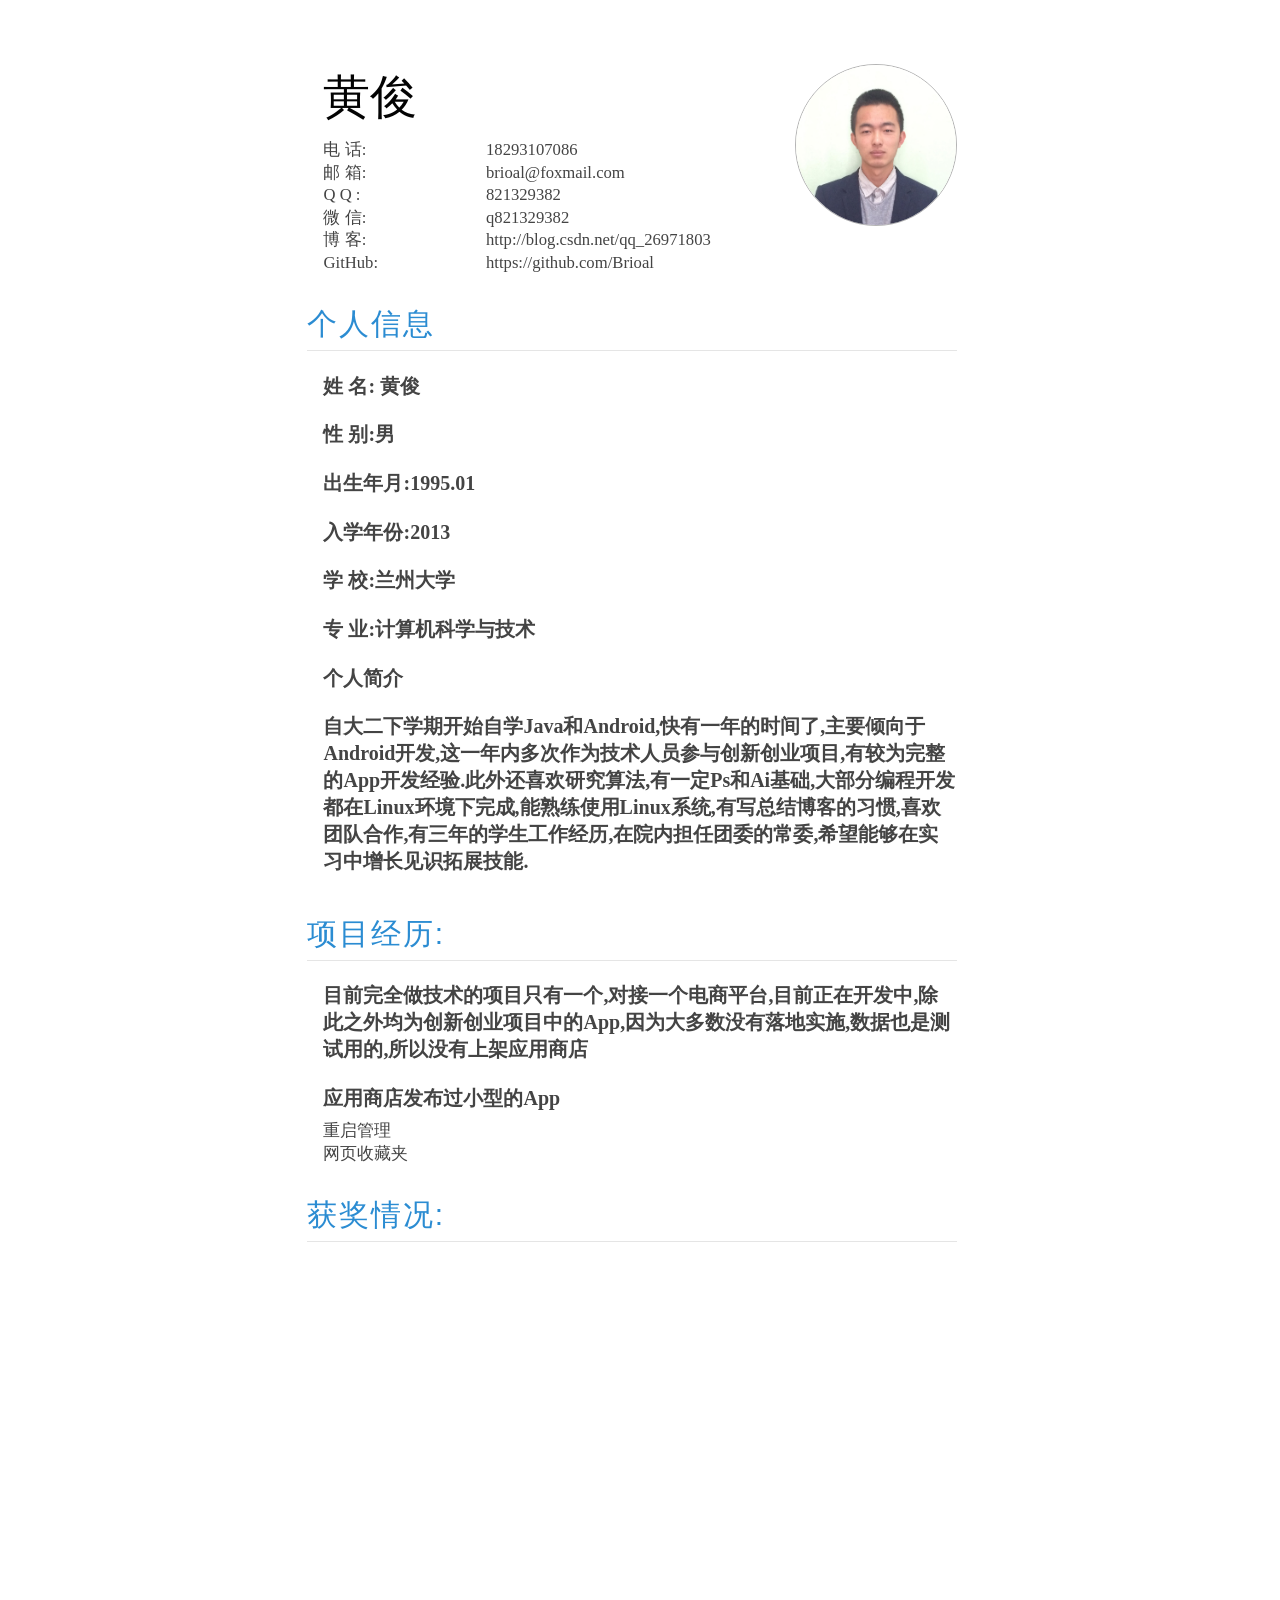
==== index.html @ c10bd790 "Update index.html" ====
<!DOCTYPE html>
<html>
<head>
	<meta charset="utf-8" />
	<title>黄俊的简历</title>
	<link rel="shortcut icon" href="./favicon.ico"/>
	<link rel="apple-touch-icon" href="/joyneop.jpg"/>
	<link rel="stylesheet" type="text/css" href="yart-main.css">
	<script src="./yart.js"></script>
	<style>
	#source-md {
		display: none;
	}
	</style>
	<script type="text/javascript">
	window.addEventListener('load', function(){
		window.theDoms = document.body.getElementsByClassName('lazy-display-animation');
		window.theDelay = 50;
		for (var i = 0; i < window.theDoms.length; i++) {
			setTimeout((function(ii){
				var _fu = function () {
					window.theDoms[ii].classList.add('played');
				};
				return _fu;
			})(i), window.theDelay*i);
		};
		[].map.call(document.body.getElementsByTagName('a'), function (n) {
			n.target = '_blank';
		});
		[].map.call(document.body.querySelectorAll('img[data-async-src]'), function (n) {
			n.src = n.getAttribute('data-async-src');
		});
	}, false);
	</script>
</head>
<body>
	
	<div class="page-start"></div>
	<div id="source-md">
		@ 黄俊

		@@ 电 话:: 18293107086
		@@ 邮 箱:: brioal@foxmail.com
		@@ 	Q  Q :: 821329382
		@@ 微 信:: q821329382
		@@ 博 客:: [http://blog.csdn.net/qq_26971803](http://blog.csdn.net/qq_26971803)
		@@ GitHub:: [https://github.com/Brioal](https://github.com/Brioal)
		# 个人信息
		

		## 姓	 名: 黄俊
		
		## 性	 别:男
		
		## 出生年月:1995.01
		
		## 入学年份:2013
		
		## 学	 校:兰州大学
		
		## 专	 业:计算机科学与技术
		
		

		## 个人简介 
		## 自大二下学期开始自学Java和Android,快有一年的时间了,主要倾向于Android开发,这一年内多次作为技术人员参与创新创业项目,有较为完整的App开发经验.此外还喜欢研究算法,有一定Ps和Ai基础,大部分编程开发都在Linux环境下完成,能熟练使用Linux系统,有写总结博客的习惯,喜欢团队合作,有三年的学生工作经历,在院内担任团委的常委,希望能够在实习中增长见识拓展技能.
		# 项目经历:
		## 目前完全做技术的项目只有一个,对接一个电商平台,目前正在开发中,除此之外均为创新创业项目中的App,因为大多数没有落地实施,数据也是测试用的,所以没有上架应用商店
		## 应用商店发布过小型的App 
		@@ [重启管理](http://android.myapp.com/myapp/detail.htm?apkName=com.brioal.poswermanager)
		@@ [网页收藏夹](http://android.myapp.com/myapp/detail.htm?apkName=com.brioal.urlconnections)
		
		# 获奖情况:
		## -  2013 校级优秀共青团员
		## -  2014 院级优秀共青团学生干部 ,校级优秀共青团员
		## - 2015 "川沙新镇"首届全国智慧人才创业大赛西北西南区决赛优秀奖
		## - 2015 院Ps创意大赛二等奖 , 程序设计大赛一等奖
		## - 2015 "互联网+"大学生创新创业大赛校赛二等奖
		## - 2016 全国大学生计算机设计大赛 外包大赛二等奖

		# 正在进行的项目:
		## - 2016电商大赛:校赛答辩第一名
		## - 2016创青春创业大赛:等待省赛
		## - 2016校创:院答辩分数第一
		## - 2016 全国大学生计算机设计大赛 被推荐参加国赛

		

		
	</div>
	<div class="grand cont" id="cont">
		<img class="avatar" data-async-src="./avatar.jpg">
	</div>
	<script type="text/javascript">
	var source = document.getElementById('source-md').innerHTML;
	document.getElementById('source-md').remove()
	resumeMarkdownParser(source);
	</script>
</body>
</html>
---- yart-main.css ----
/* ----------------------------------------------------------- */


* {
	text-rendering: optimizeLegibility;
	-webkit-font-smoothing: antialiased;
}

body {
	font-size: 10pt;
	margin: 0 auto;
}

strong {
	font-weight: 400;
}

.avatar {
	float: right;
	width: 3.38cm;
	height: 3.38cm;
	margin: -1pt 0 0 0;
}

h1 {
	font-size: 28pt;
	margin: 0 0 6pt;
}

a {
	color: inherit;
	text-decoration: none;
}

.contact a {
	display: inline-block;
}

.contact {
	line-height: 1.35em;
	display: block;
}

.contact em {
	font-style: normal;
	display: inline-block;
	width: 130px;
}

.main {
	padding-top: 1cm;
}

.section {
}

.section-heading {
	font-size: 18pt;
	letter-spacing: 0.10rem;
	padding-top: 18pt;
	margin: 0 0 13pt -10pt;
}

.subsection-tagline {
	font-size: 10pt;
	letter-spacing: 0.12rem;
	text-transform: uppercase;
	display: block;
	margin: 13pt 0 13pt -10pt;
}

h3 {
	font-size: 12pt;
	margin: 13pt 0 5pt;
}

h3 .job {
	box-sizing: border-box;
	display: inline-block;
	min-width: 7cm;
}

h3 .duration {
}

p {
	line-height: 1.45em;
	margin: 0;
}

p a {
}

.ref {
	font-size: 9pt;
	display: block;
	margin: 5pt 0 5pt;
}


/* ----------------------------------------------------------- */


@media all {
	.page-break	{ display: none; }
	.page-start	{ display: none; }
}

@media screen {
	.download-button {
		font-family: 'Seravek', 'Seoge UI', 'Helvetica Neue', 'Helvetica', Verdana, Arial, 'Lantinghei SC', 'Hiragino Sans GB', 'Heiti SC', sans-serif;
		font-size: 14pt;
		border-radius: 3px;
		letter-spacing: 0.03rem;
		text-align: center;
		text-shadow: rgba(0, 0, 0, 0.1533333333) 0 1px 1px;
		display: block;
		box-sizing: border-box;
		height: 70px;
		padding: 1.25em 0;
		margin: 30px auto 0;
	}
	.download-button.played {
		border-top-left-radius: 3px;
		border-top-right-radius: 3px;
		border-bottom-left-radius: 3px;
		border-bottom-right-radius: 3px;
	}
	.download-button:hover {
	}
}

@media only screen and (min-width: 768px) {
	body {
		max-width: 13.4cm;
		padding: 0 2.5cm 0;
		zoom: 1.25;
	}
	.grand.cont {
		padding: 1.4cm 0;
	}
	.avatar {
	}
}

@media only screen and (max-width: 767px) {
	body {
		padding: 0 0cm 0;
	}
	.grand.cont {
		padding: 0.4cm 0;
	}
	.avatar {
		border: 0.8px solid #B4B4B4;
	}
}

@media print {
	.page-break	{ display: block; page-break-before: always; }
	.page-start { display: block; height: 1.4cm; }
	.download-button, #theme-selection.theme-selection {
		display: none;
	}
	body {
		max-width: 14.1cm;
	}
}

.lazy-display-animation {
	visibility: hidden;
	opacity: 0;
	-webkit-transition: all 210ms ease 100ms;
	-moz-transition: all 210ms ease 100ms;
	-ms-transition: all 210ms ease 100ms;
	-o-transition: all 210ms ease 100ms;
	transition: all 210ms ease 100ms;
	-webkit-transform: translateX(21px);
	-moz-transform: translateX(21px);
	-ms-transform: translateX(21px);
	-o-transform: translateX(21px);
	transform: translateX(21px);
}

.lazy-display-animation.played {
	visibility: visible;
	opacity: 1;
	-webkit-transform: none;
	-moz-transform: none;
	-ms-transform: none;
	-o-transform: none;
	transform: none;
}


/* ----------------------------------------------------------- */



body {
	font-family: 'Iowan Old Style', 'FF Meta Serif', 'Freight Text Pro', 'Palatino', Merriweather, Charter, Georgia, 'Times New Roman', 'Lantinghei SC', 'Hiragino Sans GB', 'Heiti SC', serif;
	color: #444;
	background: none;
}

.avatar {
	border-radius: 100cm;
	width: 3.38cm;
	height: 3.38cm;
}

h1 {
	font-weight: 400;
	color: #030303;
}

a {
}

.contact {
	font-weight: 300;
	color: #444;
}

.contact span {
}

.contact span em {
	font-style: normal;
	width: 130px;
}

.main {
	padding-top: 1cm;
}

.section {
	padding-bottom: 18pt;
}

.section-heading, .subsection-tagline {
	font-family: 'Seravek', 'Seoge UI', 'Helvetica Neue', 'Helvetica', Verdana, Arial, 'Lantinghei SC', 'Hiragino Sans GB', 'Heiti SC', sans-serif;
}

.section-heading {
	font-weight: 400;
	color: #2B8CD2;
	letter-spacing: 0.10rem;
	text-transform: uppercase;
	border-bottom: 0.8px solid #E5E5E5;
	padding-bottom: 3pt;
}

.subsection-tagline {
	font-weight: 400;
	color: #2B8CD2;
	letter-spacing: 0.12rem;
	text-transform: uppercase;
}

h3 {
	font-weight: 600;
}

h3 .duration {
	font-family: 'Seravek', 'Seoge UI', 'Helvetica Neue', 'Helvetica', Verdana, Arial, 'Lantinghei SC', 'Hiragino Sans GB', 'Heiti SC', sans-serif;
	font-weight: 200;
	color: #7A7A7A;
}

p {
	font-weight: 300;
	color: #030303;
}

p a {
	color: #2B8CD2;
}

.ref {
	font-family: 'Seravek', 'Seoge UI', 'Helvetica Neue', 'Helvetica', Verdana, Arial, 'Lantinghei SC', 'Hiragino Sans GB', 'Heiti SC', sans-serif;
	font-weight: 300;
	color: #999;
}


/* ----------------------------------------------------------- */


@media screen {
	.download-button {
		font-weight: 300;
		color: #FFF;
		background: #23A1E6;
		text-shadow: rgba(0, 0, 0, 0.1533333333) 0 1px 1px;
	}
	.download-button:hover {
		background: #2282CC;
	}
	.avatar {
		border: 0.8px solid #B4B4B4;
	}
}

@media print {
	.download-button {
		display: none;
	}
	body {
		color: #030303;
	}
	.avatar {
		border: 0.5pt solid #B4B4B4;
	}
	.section-heading, .subsection-tagline {
		color: #55AAFF;
	}
	.section-heading {
		border-bottom: 0.5pt solid #DDD;
	}
	h3 .duration, .ref {
		color: #999;
	}
	p {
		font-family: 'Iowan Old Style', 'FF Meta Serif', 'Freight Text Pro', 'Palatino', Merriweather, Charter, Georgia, 'Times New Roman', 'Lantinghei SC', 'Hiragino Sans GB', 'Heiti SC', serif;
		color: #030303;
	}
}

.theme-selection-line {
	background: #23A1E6;
}

.theme-selection-line span {
	text-shadow: inherit !important;
}
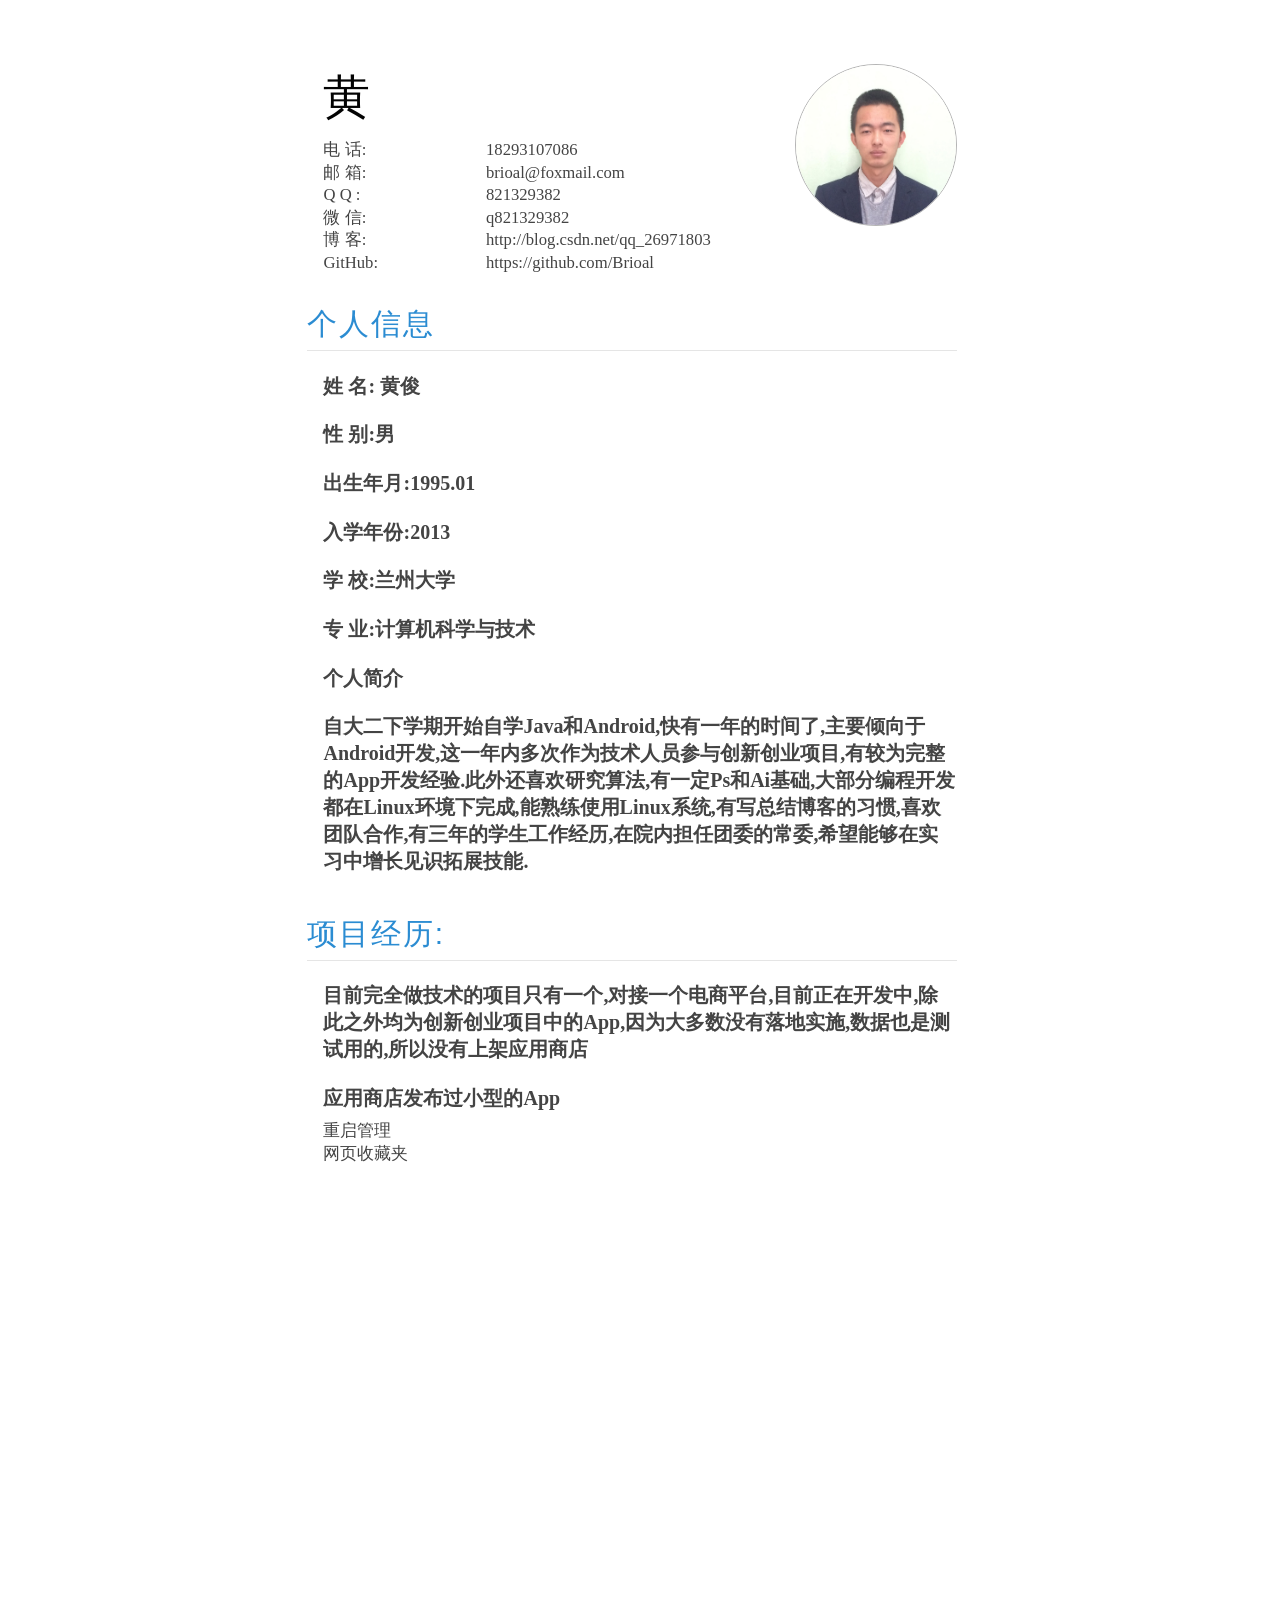
==== commit b576e954: "Update index.html" ====
--- a/index.html
+++ b/index.html
@@ -37,7 +37,7 @@
 	
 	<div class="page-start"></div>
 	<div id="source-md">
-		@ 黄俊
+		@ 黄
 
 		@@ 电 话:: 18293107086
 		@@ 邮 箱:: brioal@foxmail.com
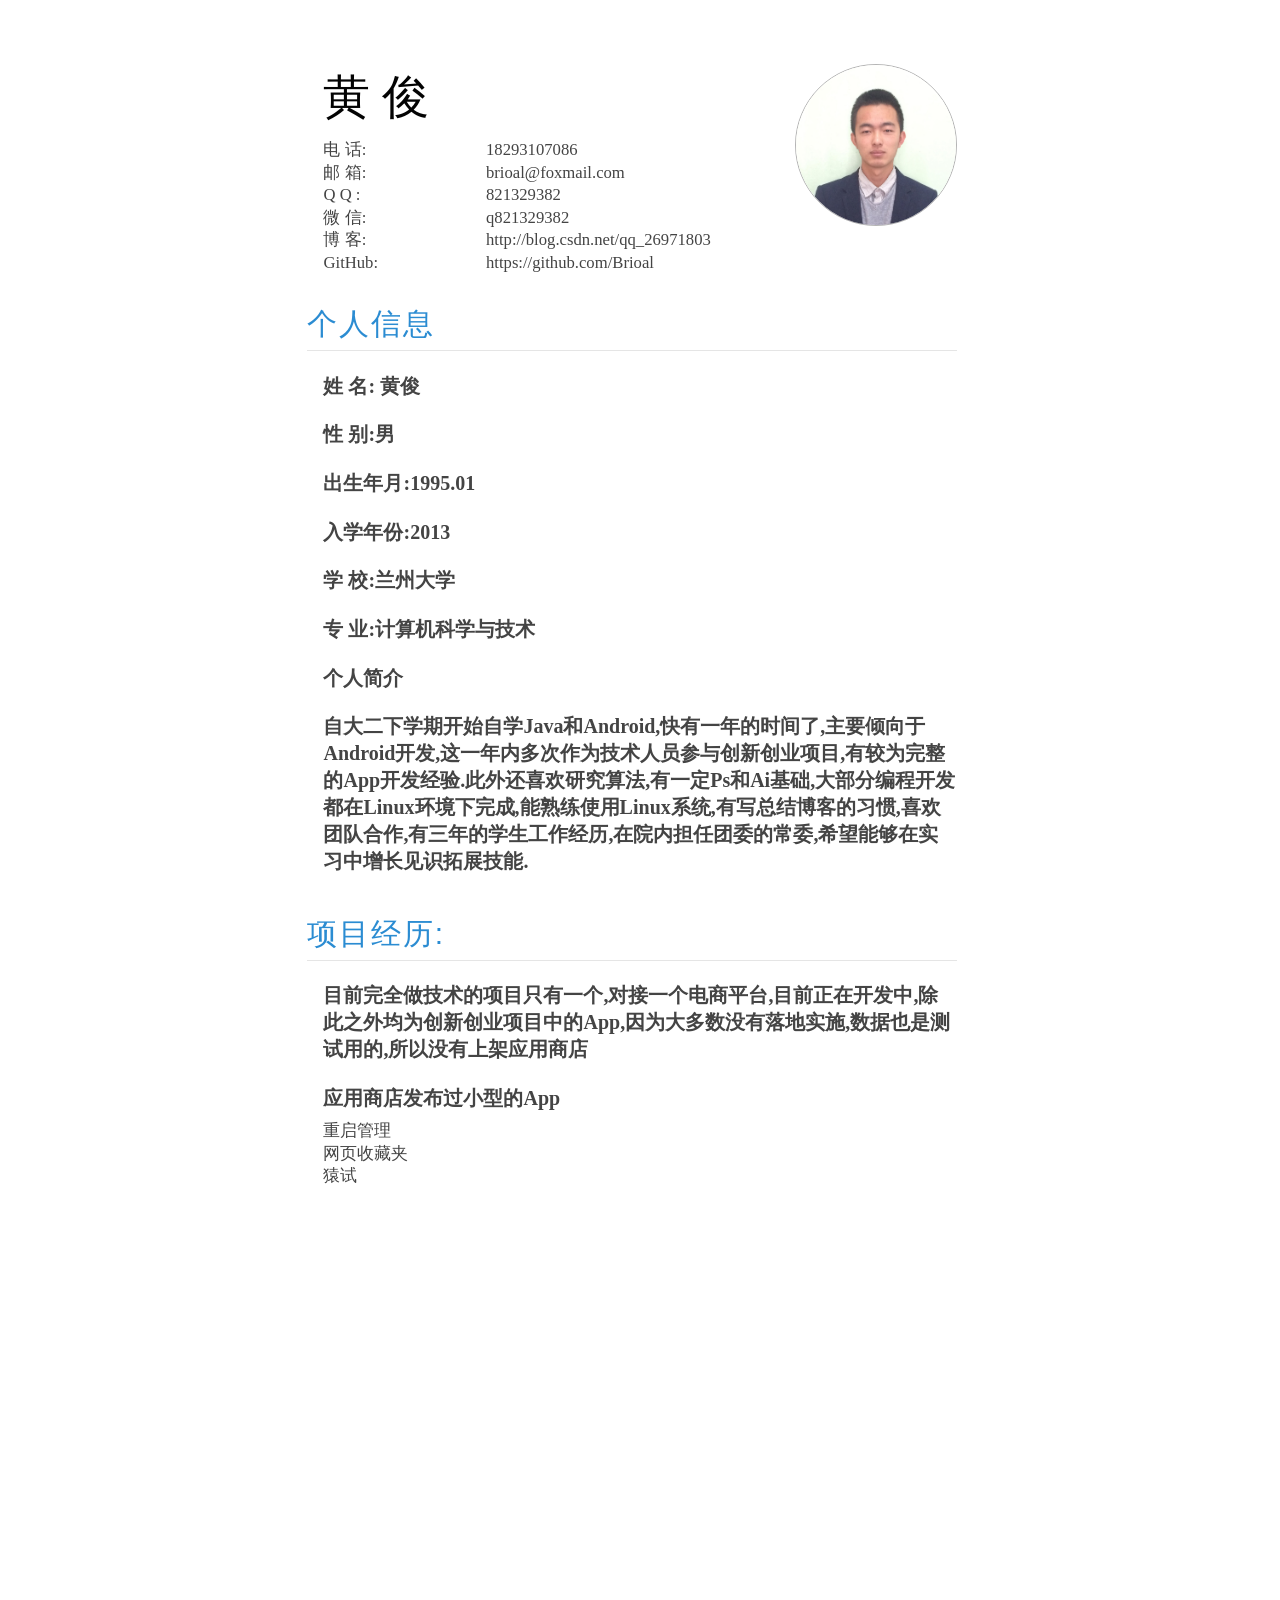
==== commit 448805df: "Update index.html" ====
--- a/index.html
+++ b/index.html
@@ -37,7 +37,7 @@
 	
 	<div class="page-start"></div>
 	<div id="source-md">
-		@ 黄
+		@ 黄 俊
 
 		@@ 电 话:: 18293107086
 		@@ 邮 箱:: brioal@foxmail.com
@@ -69,6 +69,10 @@
 		## 应用商店发布过小型的App 
 		@@ [重启管理](http://android.myapp.com/myapp/detail.htm?apkName=com.brioal.poswermanager)
 		@@ [网页收藏夹](http://android.myapp.com/myapp/detail.htm?apkName=com.brioal.urlconnections)
+		@@ [猿试](http://android.myapp.com/myapp/detail.htm?apkName=com.brioal.javain82)
+		@@ [跬步](http://android.myapp.com/myapp/detail.htm?apkName=com.brioal.guibu20&apkCode=1)
+		@@ [口袋代码](http://android.myapp.com/myapp/detail.htm?apkName=com.brioal.pocketcode30&apkCode=1)
+		@@ [归园田居](http://android.myapp.com/myapp/detail.htm?apkName=com.brioal.guijutianyuan&apkCode=1)
 		
 		# 获奖情况:
 		## -  2013 校级优秀共青团员
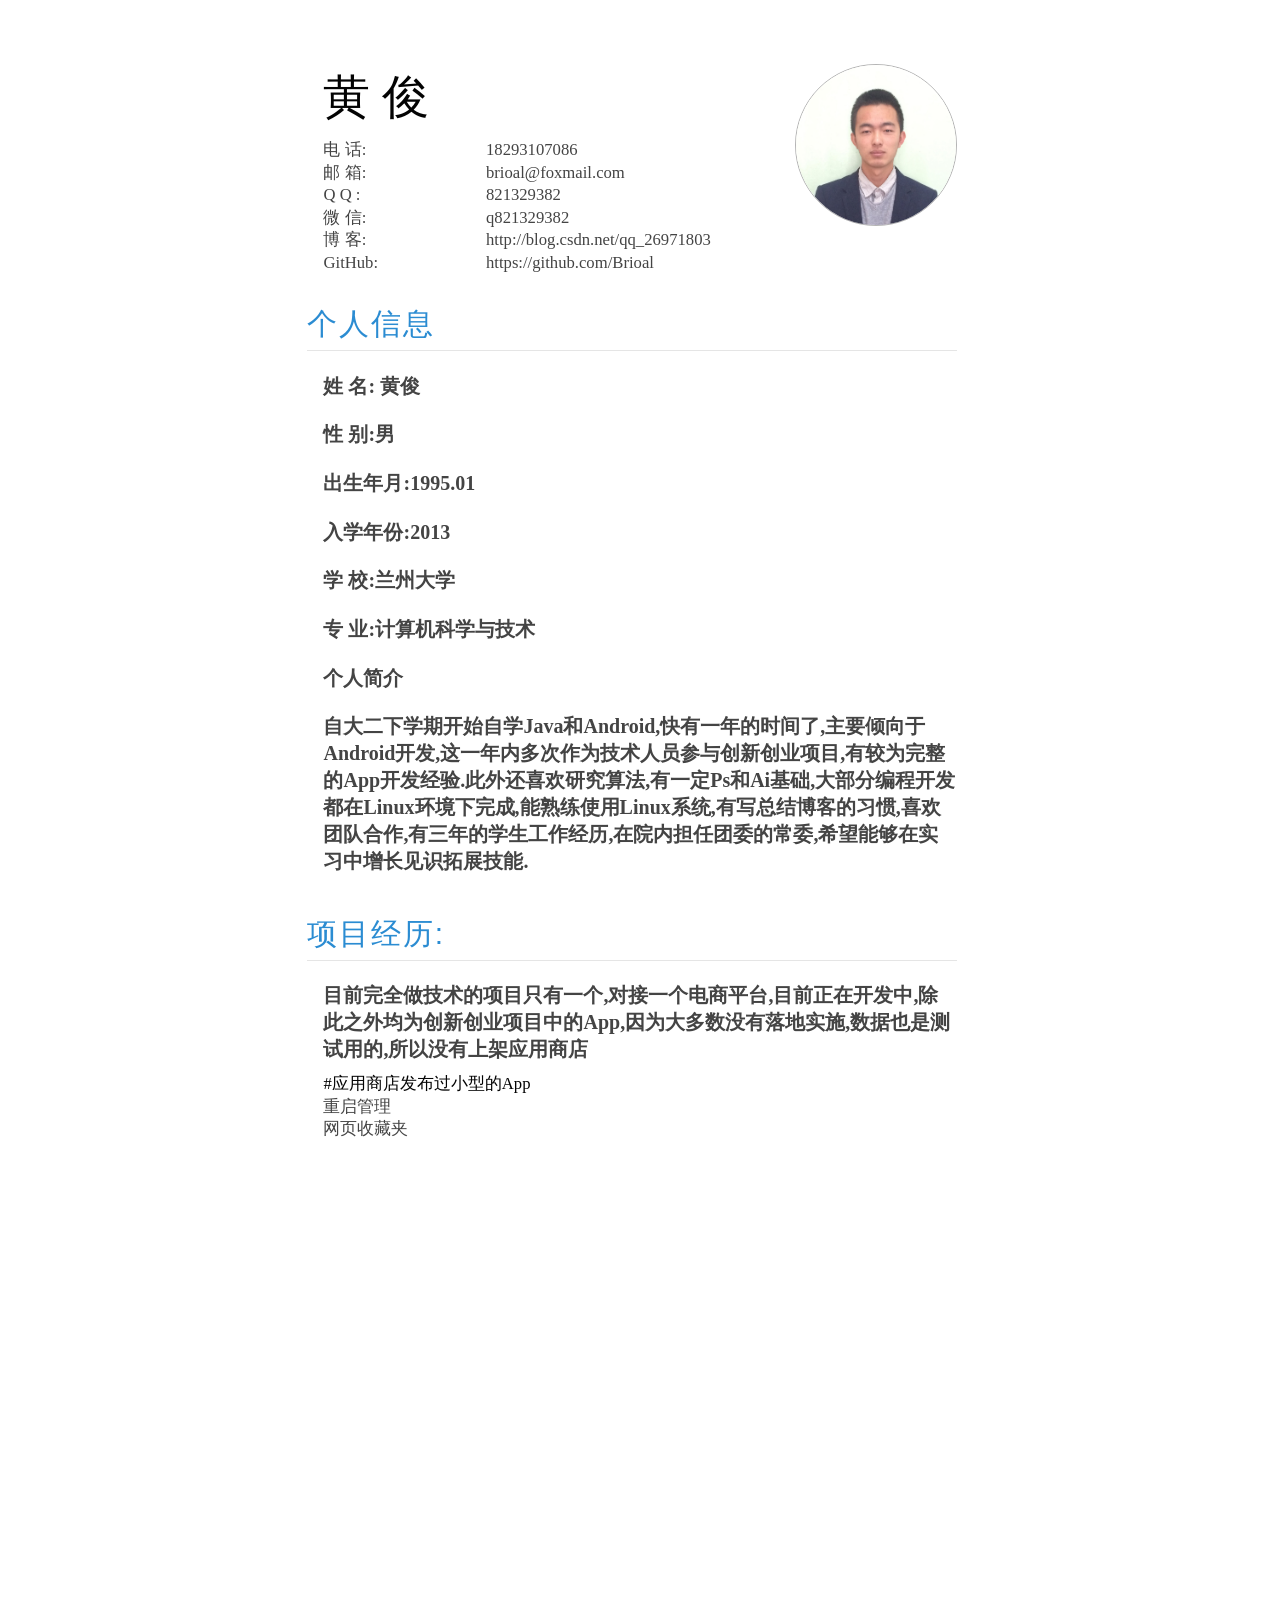
==== commit 7dda4d11: "Update index.html" ====
--- a/index.html
+++ b/index.html
@@ -66,7 +66,7 @@
 		## 自大二下学期开始自学Java和Android,快有一年的时间了,主要倾向于Android开发,这一年内多次作为技术人员参与创新创业项目,有较为完整的App开发经验.此外还喜欢研究算法,有一定Ps和Ai基础,大部分编程开发都在Linux环境下完成,能熟练使用Linux系统,有写总结博客的习惯,喜欢团队合作,有三年的学生工作经历,在院内担任团委的常委,希望能够在实习中增长见识拓展技能.
 		# 项目经历:
 		## 目前完全做技术的项目只有一个,对接一个电商平台,目前正在开发中,除此之外均为创新创业项目中的App,因为大多数没有落地实施,数据也是测试用的,所以没有上架应用商店
-		## 应用商店发布过小型的App 
+		#应用商店发布过小型的App 
 		@@ [重启管理](http://android.myapp.com/myapp/detail.htm?apkName=com.brioal.poswermanager)
 		@@ [网页收藏夹](http://android.myapp.com/myapp/detail.htm?apkName=com.brioal.urlconnections)
 		@@ [猿试](http://android.myapp.com/myapp/detail.htm?apkName=com.brioal.javain82)
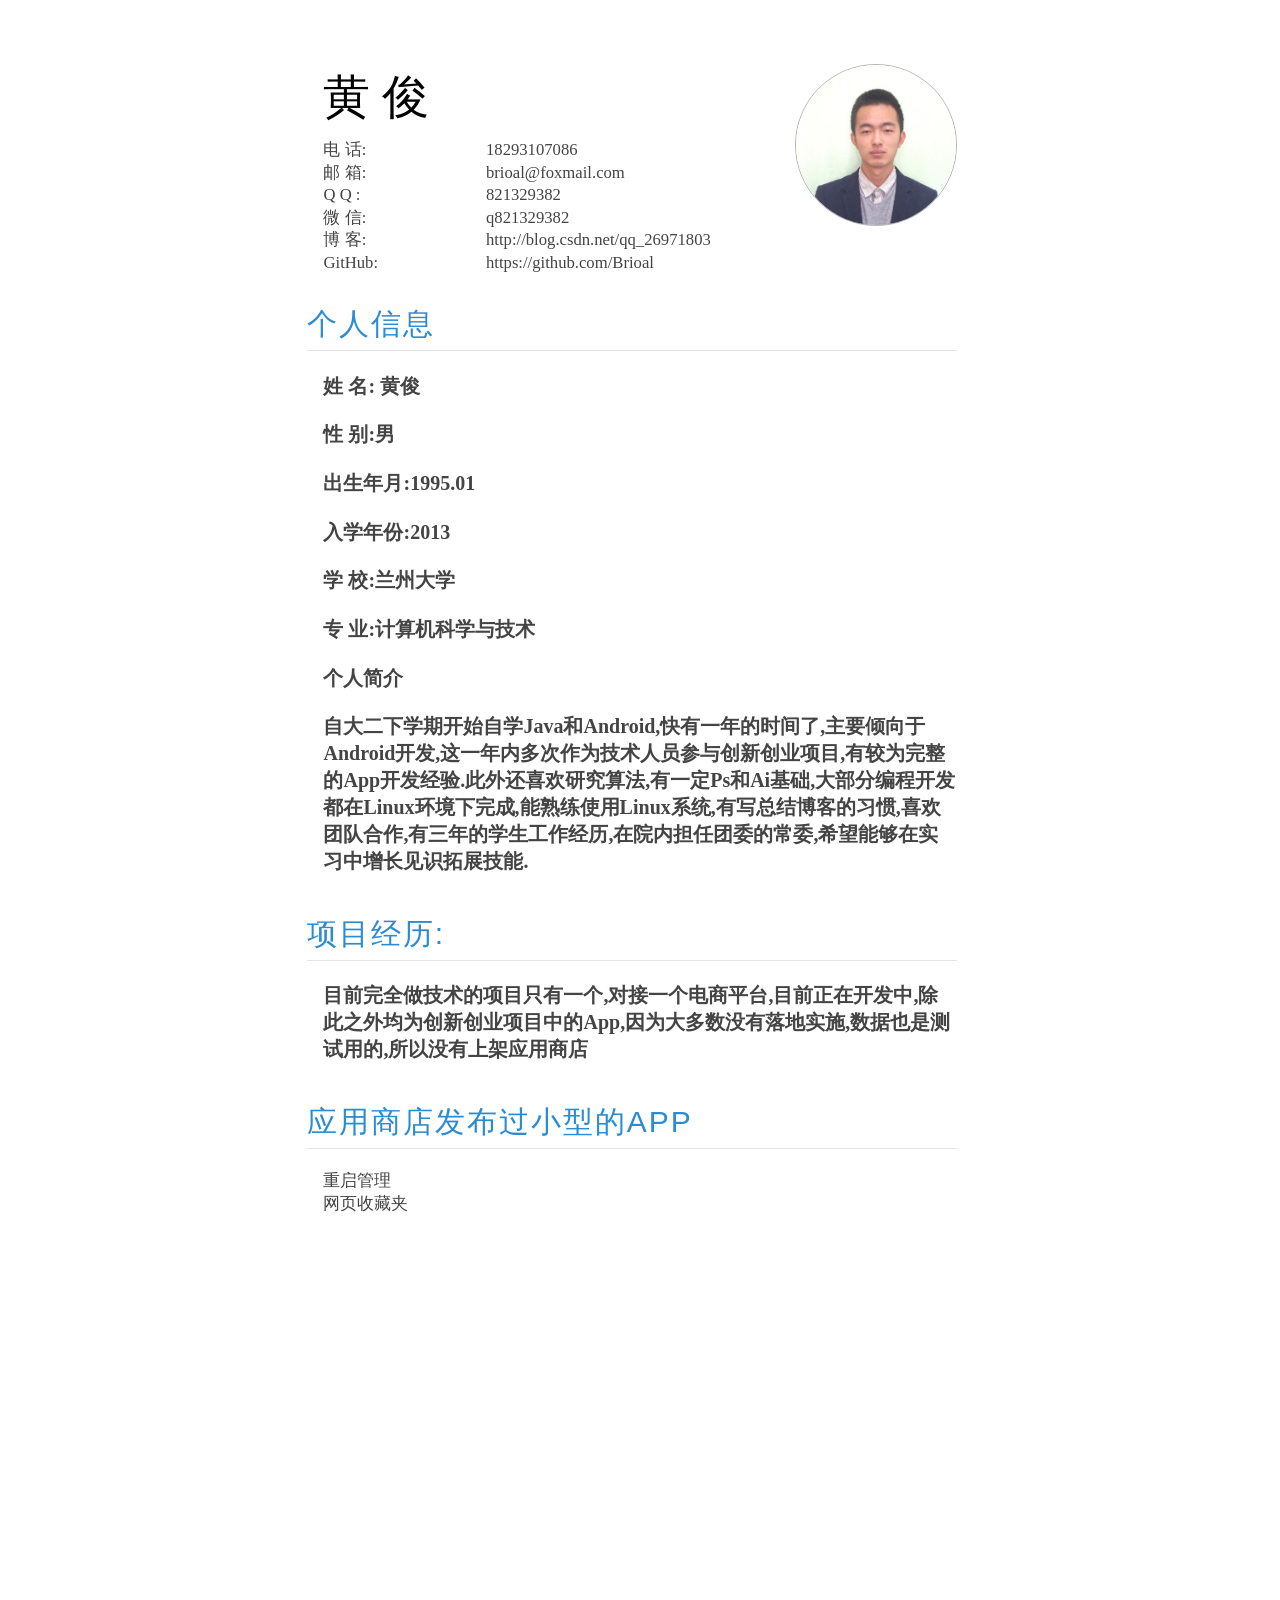
==== commit ce35eda0: "Update index.html" ====
--- a/index.html
+++ b/index.html
@@ -66,7 +66,9 @@
 		## 自大二下学期开始自学Java和Android,快有一年的时间了,主要倾向于Android开发,这一年内多次作为技术人员参与创新创业项目,有较为完整的App开发经验.此外还喜欢研究算法,有一定Ps和Ai基础,大部分编程开发都在Linux环境下完成,能熟练使用Linux系统,有写总结博客的习惯,喜欢团队合作,有三年的学生工作经历,在院内担任团委的常委,希望能够在实习中增长见识拓展技能.
 		# 项目经历:
 		## 目前完全做技术的项目只有一个,对接一个电商平台,目前正在开发中,除此之外均为创新创业项目中的App,因为大多数没有落地实施,数据也是测试用的,所以没有上架应用商店
-		#应用商店发布过小型的App 
+	
+	
+		#  应用商店发布过小型的App 
 		@@ [重启管理](http://android.myapp.com/myapp/detail.htm?apkName=com.brioal.poswermanager)
 		@@ [网页收藏夹](http://android.myapp.com/myapp/detail.htm?apkName=com.brioal.urlconnections)
 		@@ [猿试](http://android.myapp.com/myapp/detail.htm?apkName=com.brioal.javain82)
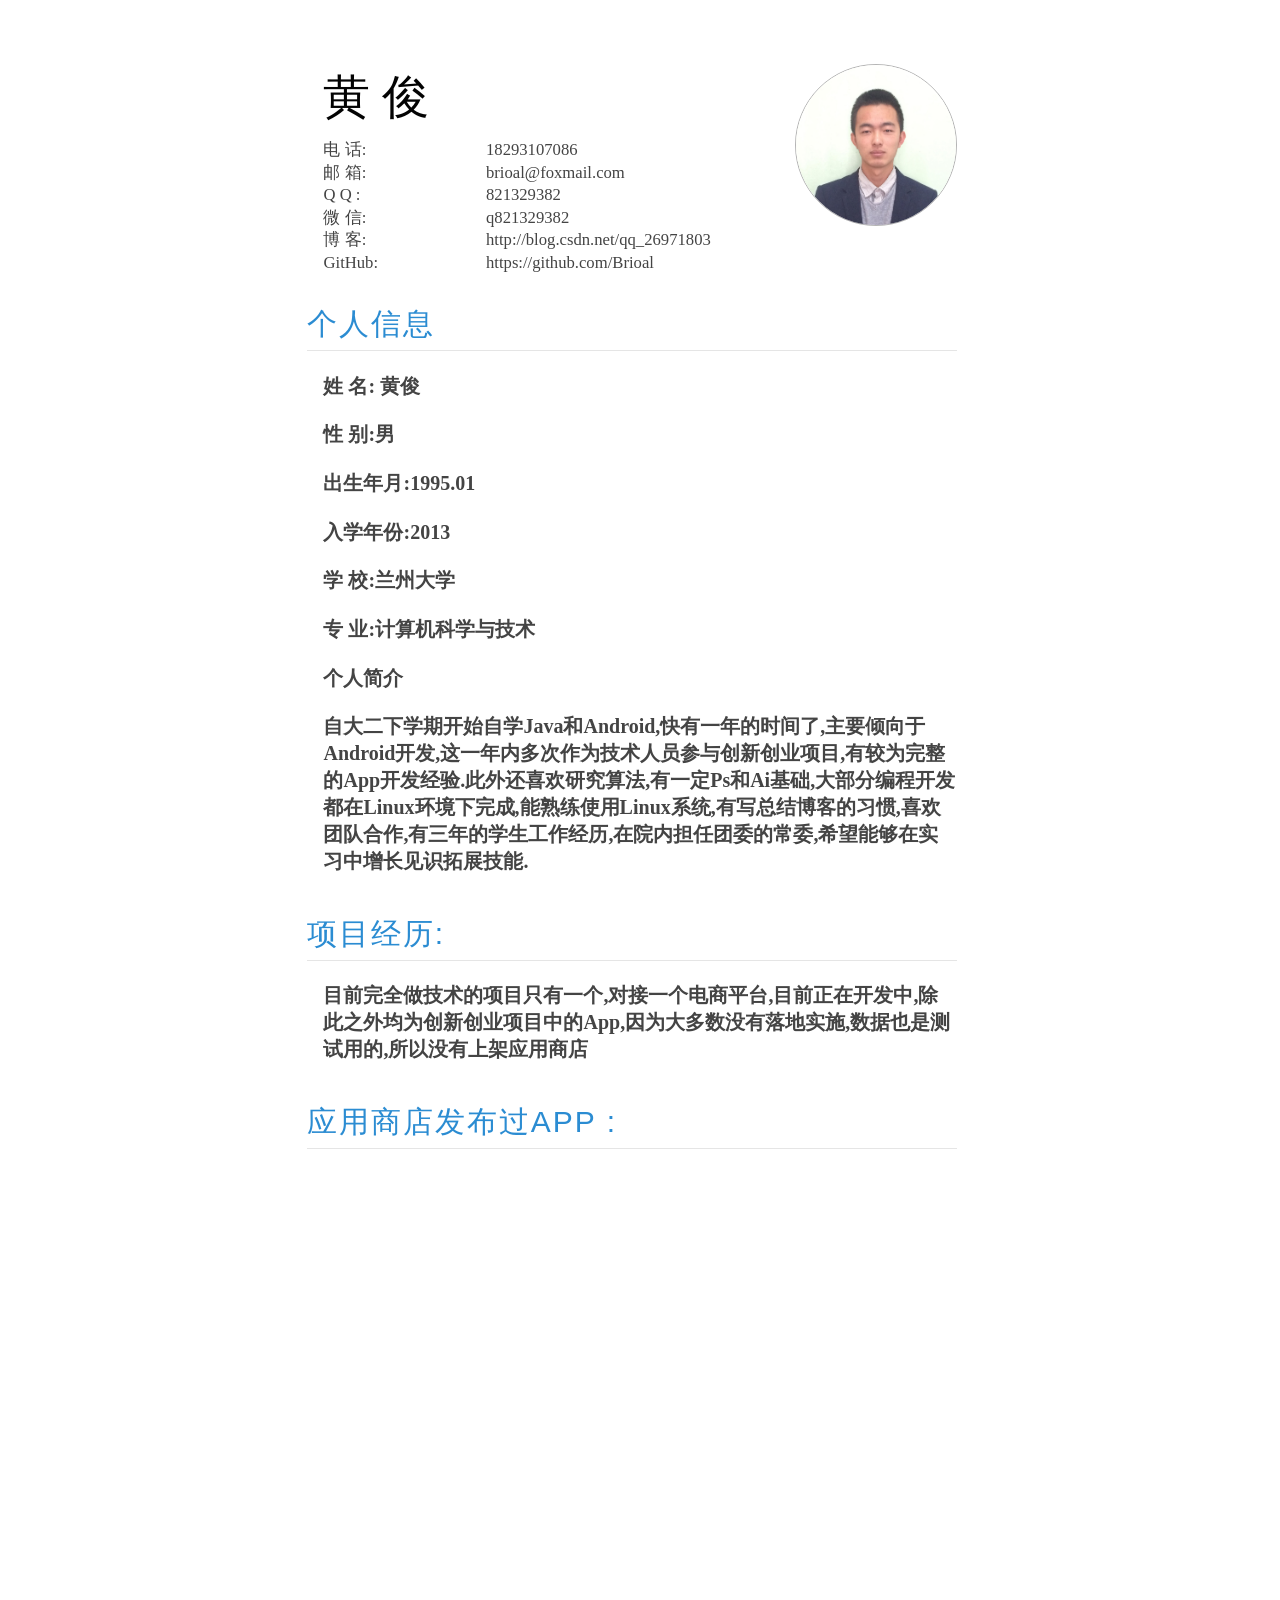
==== commit fcab5a23: "Update index.html" ====
--- a/index.html
+++ b/index.html
@@ -68,7 +68,7 @@
 		## 目前完全做技术的项目只有一个,对接一个电商平台,目前正在开发中,除此之外均为创新创业项目中的App,因为大多数没有落地实施,数据也是测试用的,所以没有上架应用商店
 	
 	
-		#  应用商店发布过小型的App 
+		# 应用商店发布过App :
 		@@ [重启管理](http://android.myapp.com/myapp/detail.htm?apkName=com.brioal.poswermanager)
 		@@ [网页收藏夹](http://android.myapp.com/myapp/detail.htm?apkName=com.brioal.urlconnections)
 		@@ [猿试](http://android.myapp.com/myapp/detail.htm?apkName=com.brioal.javain82)
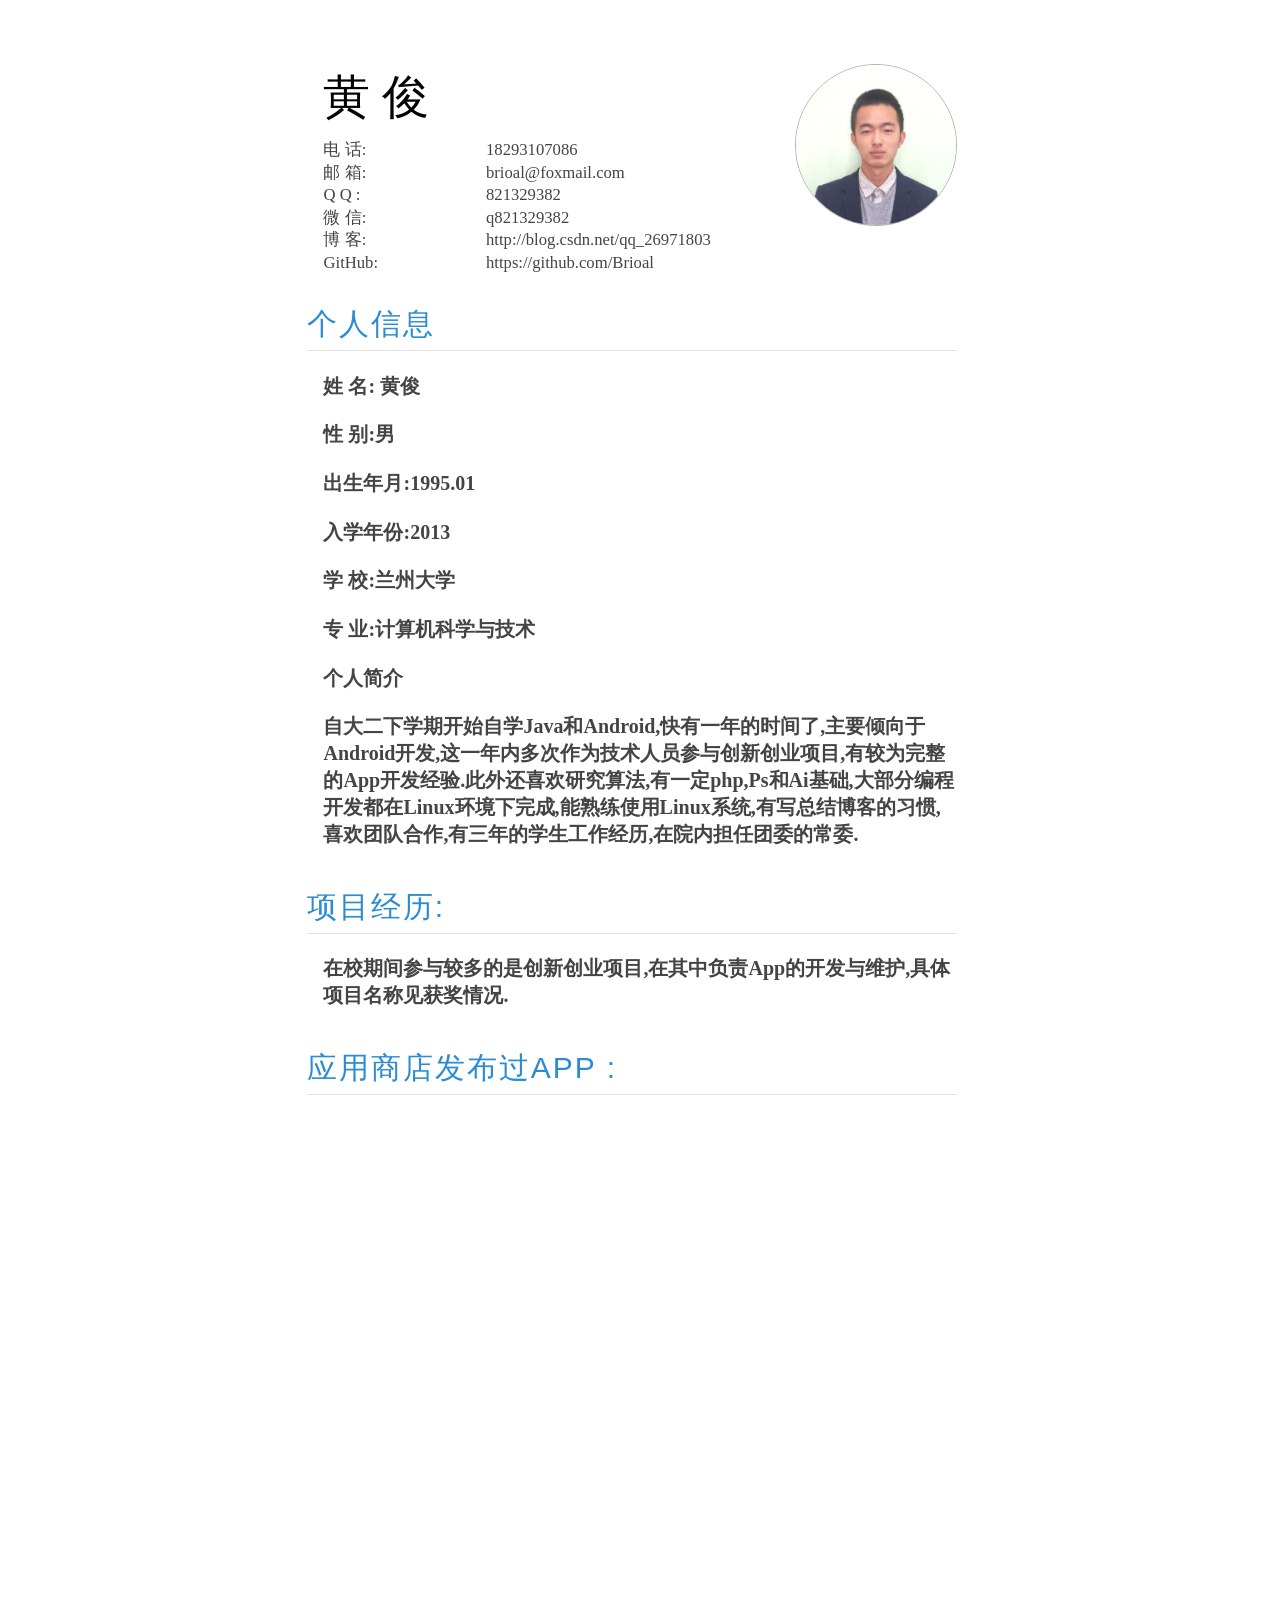
==== commit 71b462f8: "Update index.html" ====
--- a/index.html
+++ b/index.html
@@ -63,9 +63,9 @@
 		
 
 		## 个人简介 
-		## 自大二下学期开始自学Java和Android,快有一年的时间了,主要倾向于Android开发,这一年内多次作为技术人员参与创新创业项目,有较为完整的App开发经验.此外还喜欢研究算法,有一定Ps和Ai基础,大部分编程开发都在Linux环境下完成,能熟练使用Linux系统,有写总结博客的习惯,喜欢团队合作,有三年的学生工作经历,在院内担任团委的常委,希望能够在实习中增长见识拓展技能.
+		## 自大二下学期开始自学Java和Android,快有一年的时间了,主要倾向于Android开发,这一年内多次作为技术人员参与创新创业项目,有较为完整的App开发经验.此外还喜欢研究算法,有一定php,Ps和Ai基础,大部分编程开发都在Linux环境下完成,能熟练使用Linux系统,有写总结博客的习惯,喜欢团队合作,有三年的学生工作经历,在院内担任团委的常委.
 		# 项目经历:
-		## 目前完全做技术的项目只有一个,对接一个电商平台,目前正在开发中,除此之外均为创新创业项目中的App,因为大多数没有落地实施,数据也是测试用的,所以没有上架应用商店
+		## 在校期间参与较多的是创新创业项目,在其中负责App的开发与维护,具体项目名称见获奖情况.
 	
 	
 		# 应用商店发布过App :
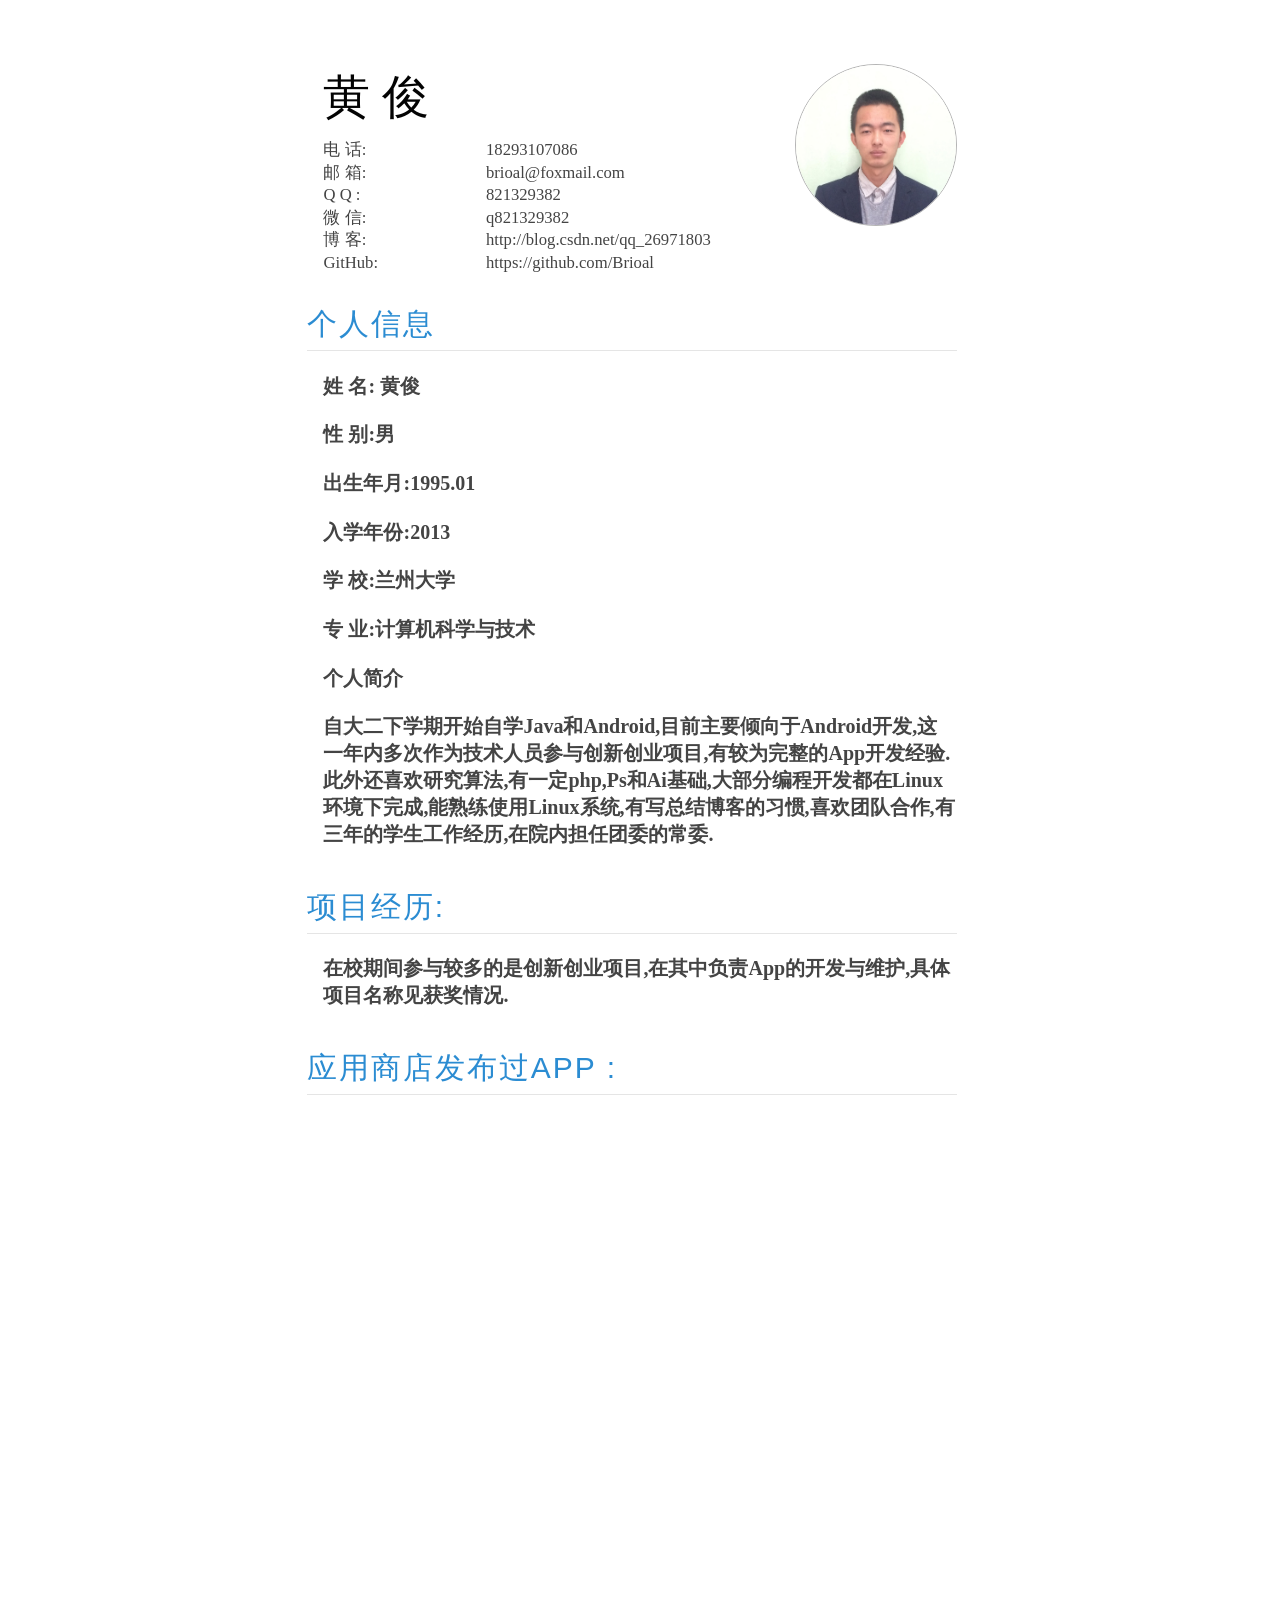
==== commit f7d49cbc: "Update index.html" ====
--- a/index.html
+++ b/index.html
@@ -63,7 +63,7 @@
 		
 
 		## 个人简介 
-		## 自大二下学期开始自学Java和Android,快有一年的时间了,主要倾向于Android开发,这一年内多次作为技术人员参与创新创业项目,有较为完整的App开发经验.此外还喜欢研究算法,有一定php,Ps和Ai基础,大部分编程开发都在Linux环境下完成,能熟练使用Linux系统,有写总结博客的习惯,喜欢团队合作,有三年的学生工作经历,在院内担任团委的常委.
+		## 自大二下学期开始自学Java和Android,目前主要倾向于Android开发,这一年内多次作为技术人员参与创新创业项目,有较为完整的App开发经验.此外还喜欢研究算法,有一定php,Ps和Ai基础,大部分编程开发都在Linux环境下完成,能熟练使用Linux系统,有写总结博客的习惯,喜欢团队合作,有三年的学生工作经历,在院内担任团委的常委.
 		# 项目经历:
 		## 在校期间参与较多的是创新创业项目,在其中负责App的开发与维护,具体项目名称见获奖情况.
 	
